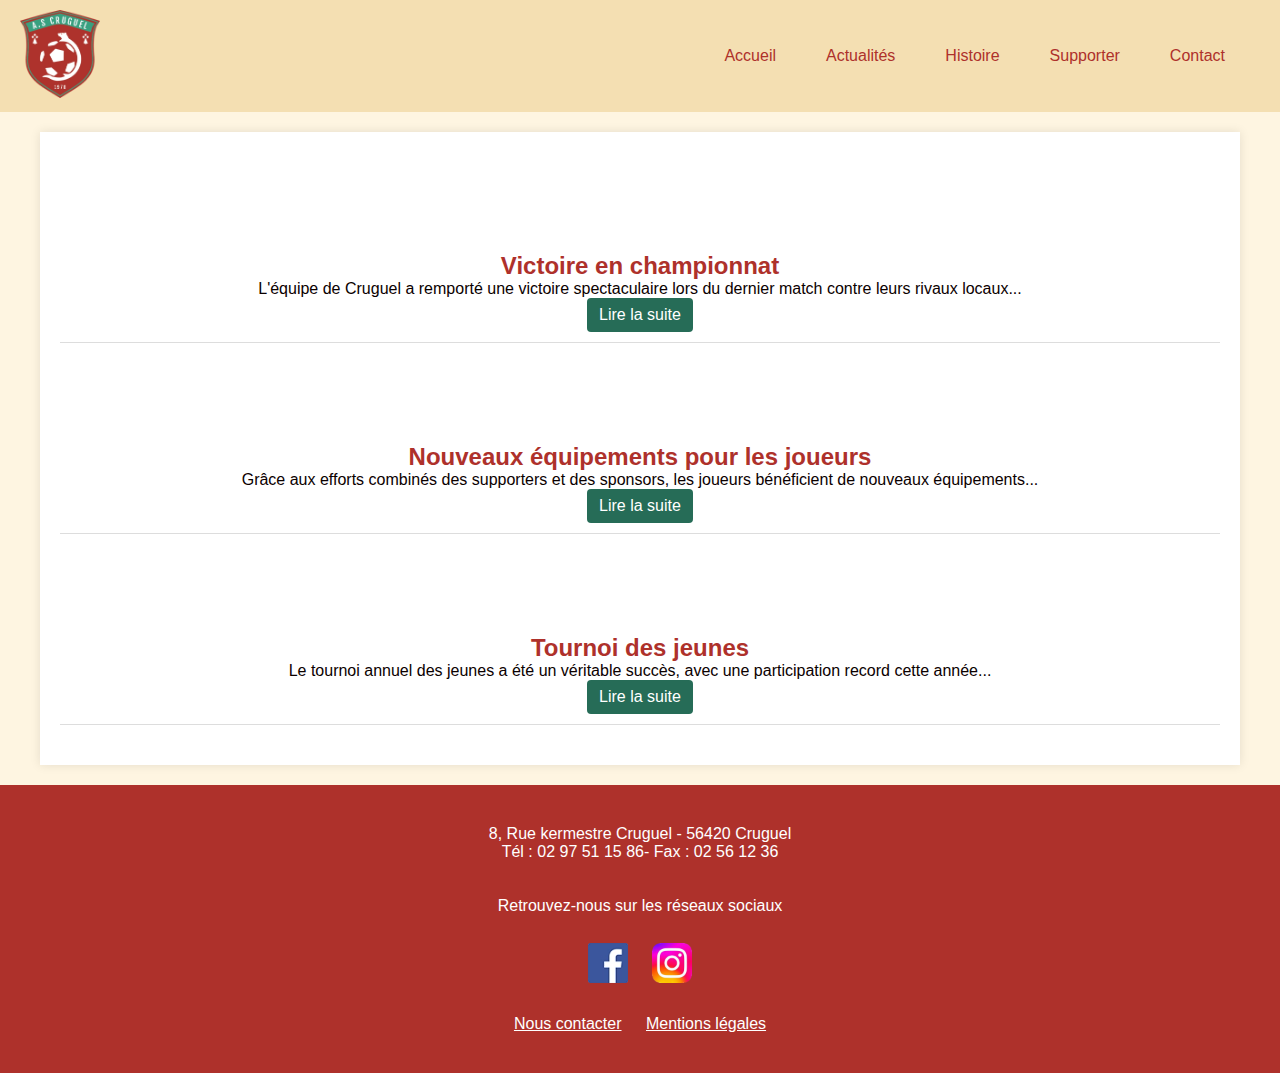
==== actualites.html @ 07a7fdc0 "page juliette" ====
<!DOCTYPE html>
<html lang="fr">
<head>
    <meta charset="UTF-8">
    <meta http-equiv="X-UA-Compatible" content="IE=edge">
    <meta name="viewport" content="width=device-width, initial-scale=1.0">
    <title>Actualités</title>
    <link rel="stylesheet" href="actu.css">
</head>
<body>
    <header class="main-head">
        <div id="logocrugel">
            <img src="logocrugel/crugel-logo copie.webp" loading="lazy" alt="as cruguel logo">
        </div>
        <nav class="menu">
            <div><a href="index.html">Accueil</a></div>
            <div><a href="actualites.html">Actualités</a></div>
            <div><a href="Histoire.html">Histoire</a></div>
            <div><a href="#Supporter">Supporter</a></div>
            <div><a href="contact.html">Contact</a></div>
        </nav>
    </header>

    <main class="actualites-container">
        <section class="article">
            <h2>Victoire en championnat</h2>
            <p>L'équipe de Cruguel a remporté une victoire spectaculaire lors du dernier match contre leurs rivaux locaux...</p>
            <a href="#">Lire la suite</a>
        </section>

        <section class="article">
            <h2>Nouveaux équipements pour les joueurs</h2>
            <p>Grâce aux efforts combinés des supporters et des sponsors, les joueurs bénéficient de nouveaux équipements...</p>
            <a href="#">Lire la suite</a>
        </section>

        <section class="article">
            <h2>Tournoi des jeunes</h2>
            <p>Le tournoi annuel des jeunes a été un véritable succès, avec une participation record cette année...</p>
            <a href="#">Lire la suite</a> 
        </section>
    </main>

    <footer>
 
        <div id="adresse">8, Rue kermestre Cruguel - 56420 Cruguel</div>
     
        <div id="telephone">Tél : 02 97 51 15 86- Fax : 02 56 12 36</div>
     
        <br><br>
     
        <div id="reseauxsociaux">Retrouvez-nous sur les réseaux sociaux</div>
     
        <br>
     
        <div class="icones">
            <a href="https://www.instagram.com/ascruguel/ " title="logo instagram" ><img id="logoinstagram" src="logocrugel/Facebook_logo_(square) copie.webp" loading="lazy" alt="logo facebook" width="40" height="40"></a>
            <a href="https://www.facebook.com/ascruguel/" title="logo facebook" ><img id="logofacebook" src="logocrugel/Instagram_icon.png copie.webp" loading="lazy" alt="logo instagramme" width="40" height="40"></a>
        </div>
     
        <br>
     
        <div class="contactmentionslegales">
            <a id="unique-link-6" href="contact.html">Nous contacter</a>
            <a id="unique-link-7" href="infospratiques.html">Mentions légales</a>
        </div>
     
    </footer>
</body>
</html>
---- actu.css ----
/* Styles généraux */
* {
    margin: 0;
    padding: 0;
    box-sizing: border-box;
 }
 
 body {
    font-family: 'Poppins', sans-serif;
    background-color: #fef5e1;
 }
 
 /* Section */
 section {
    margin-bottom: 100px;
    margin-top: 100px;
 }
 
 .about-us-banner {
    margin-top: 0px;
 }
 
 /* Header */
 .main-head {
    display: flex;
    justify-content: space-between;
    align-items: center;
    background-color: #F4DFB2;
    padding: 10px 20px;
 }
  
 #logocrugel {
    flex: 1;
 }
  
 #logocrugel img {
    max-width: 80px;
    height: auto;
 }
 
 .menu {
    display: flex;
    flex: 2;
    justify-content: flex-end;
    
 }
  
 .menu div a {
    color: #AE312B;
    text-decoration: none;
    padding: 10px 15px;
    font-size: 16px;
    margin-right: 20px;
 }
  
 .menu div a:hover {
    background-color: #d9bf86;
    color: #AE312B;
    border-radius: 5px;
 }

 .actualites-container {
   max-width: 1200px;
   margin: 20px auto;
   padding: 20px;
   background-color: #fff;
   box-shadow: 0 0 10px rgba(0,0,0,0.1);
}

.article {
   margin-bottom: 20px;
   border-bottom: 1px solid #ddd;
   padding-bottom: 10px;
   text-align: center; 
}

.article h2 {
   font-size: 24px;
   color: #AE312B;
}

.article p {
   font-size: 16px;
   color: #0b0000;
}

.article a {
   display: inline-block;
   margin-top: 10px;
   padding: 8px 12px;
   background-color: #266c57;
   color: #fff;
   text-decoration: none;
   border-radius: 4px;
   margin: 0 auto; 
}

.article a:hover {
   background-color: #39A181;
}

/* Footer styles */

footer {
   background-color: #AE312B;
   padding: 40px;
   text-align: center;
   color: #ffffff;
}

.icones a img {
   width: 40px;
   height: auto;
   margin: 10px;
}

.contactmentionslegales a {
   color: #ffffff;
   padding: 10px;
}
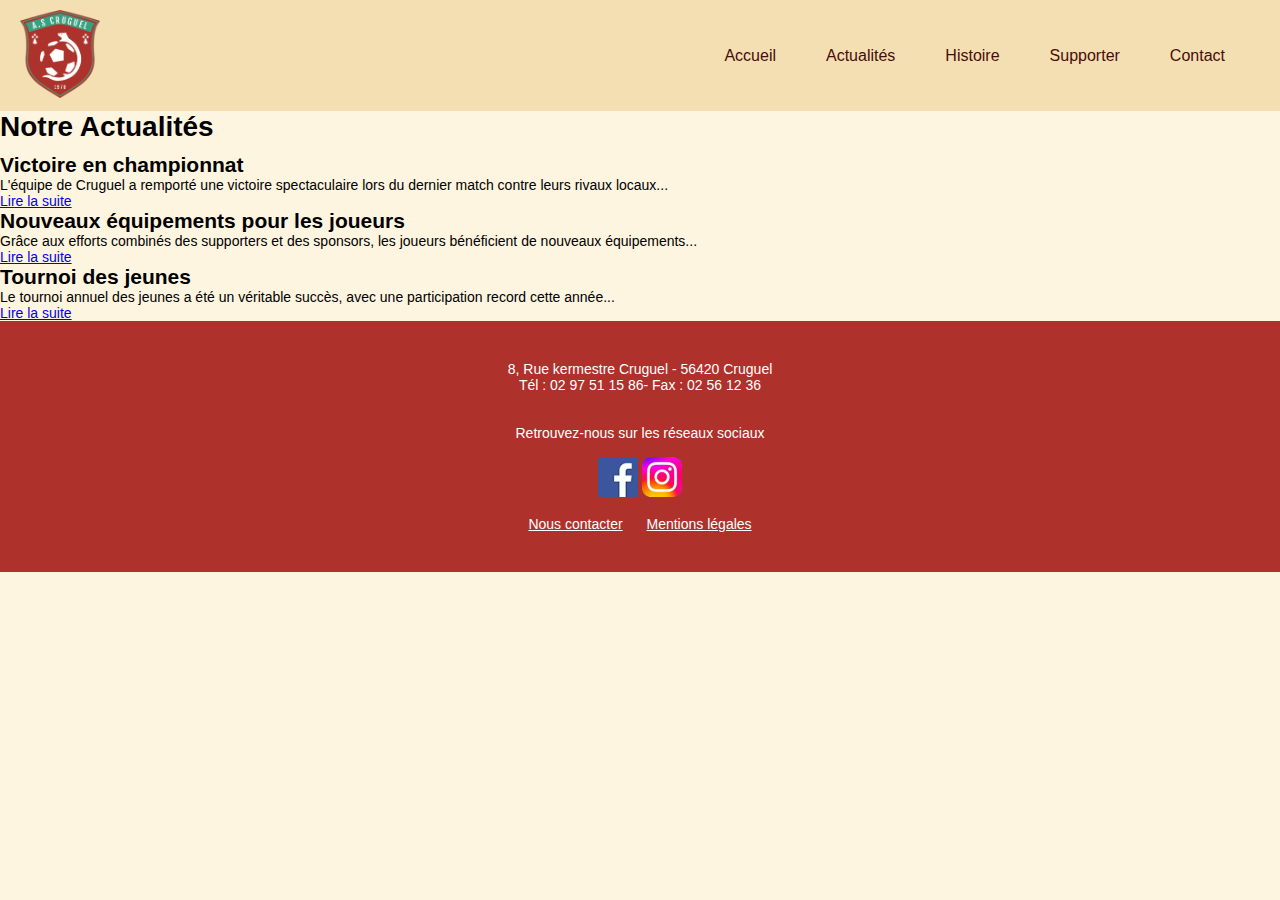
==== commit 0bc676a3: "finalité" ====
--- a/actualites.html
+++ b/actualites.html
@@ -4,23 +4,27 @@
     <meta charset="UTF-8">
     <meta http-equiv="X-UA-Compatible" content="IE=edge">
     <meta name="viewport" content="width=device-width, initial-scale=1.0">
+    <meta name="description" content="Découvrez l'actualites du club.">
     <title>Actualités</title>
     <link rel="stylesheet" href="actu.css">
 </head>
 <body>
     <header class="main-head">
         <div id="logocrugel">
-            <img src="logocrugel/crugel-logo copie.webp" loading="lazy" alt="as cruguel logo">
+            <img src="logocrugel/crugel-logo.webp" loading="lazy" alt="as cruguel logo">
         </div>
         <nav class="menu">
             <div><a href="index.html">Accueil</a></div>
             <div><a href="actualites.html">Actualités</a></div>
             <div><a href="Histoire.html">Histoire</a></div>
-            <div><a href="#Supporter">Supporter</a></div>
+            <div><a href="Supporter.html">Supporter</a></div>
             <div><a href="contact.html">Contact</a></div>
         </nav>
     </header>
-
+    <div class="heading">
+        <h1>Notre Actualités</h1>
+       
+    </div>
     <main class="actualites-container">
         <section class="article">
             <h2>Victoire en championnat</h2>
@@ -54,8 +58,8 @@
         <br>
      
         <div class="icones">
-            <a href="https://www.instagram.com/ascruguel/ " title="logo instagram" ><img id="logoinstagram" src="logocrugel/Facebook_logo_(square) copie.webp" loading="lazy" alt="logo facebook" width="40" height="40"></a>
-            <a href="https://www.facebook.com/ascruguel/" title="logo facebook" ><img id="logofacebook" src="logocrugel/Instagram_icon.png copie.webp" loading="lazy" alt="logo instagramme" width="40" height="40"></a>
+            <a href="https://www.instagram.com/ascruguel/ " title="logo instagram" ><img id="logoinstagram" src="logocrugel/Facebook.webp" loading="lazy" alt="logo facebook" width="40" height="40"></a>
+            <a href="https://www.facebook.com/ascruguel/" title="logo facebook" ><img id="logofacebook" src="logocrugel/Instagram.webp" loading="lazy" alt="logo instagramme" width="40" height="40"></a>
         </div>
      
         <br>
--- a/actu.css
+++ b/actu.css
@@ -1,121 +1 @@
-/* Styles généraux */
-* {
-    margin: 0;
-    padding: 0;
-    box-sizing: border-box;
- }
- 
- body {
-    font-family: 'Poppins', sans-serif;
-    background-color: #fef5e1;
- }
- 
- /* Section */
- section {
-    margin-bottom: 100px;
-    margin-top: 100px;
- }
- 
- .about-us-banner {
-    margin-top: 0px;
- }
- 
- /* Header */
- .main-head {
-    display: flex;
-    justify-content: space-between;
-    align-items: center;
-    background-color: #F4DFB2;
-    padding: 10px 20px;
- }
-  
- #logocrugel {
-    flex: 1;
- }
-  
- #logocrugel img {
-    max-width: 80px;
-    height: auto;
- }
- 
- .menu {
-    display: flex;
-    flex: 2;
-    justify-content: flex-end;
-    
- }
-  
- .menu div a {
-    color: #AE312B;
-    text-decoration: none;
-    padding: 10px 15px;
-    font-size: 16px;
-    margin-right: 20px;
- }
-  
- .menu div a:hover {
-    background-color: #d9bf86;
-    color: #AE312B;
-    border-radius: 5px;
- }
-
- .actualites-container {
-   max-width: 1200px;
-   margin: 20px auto;
-   padding: 20px;
-   background-color: #fff;
-   box-shadow: 0 0 10px rgba(0,0,0,0.1);
-}
-
-.article {
-   margin-bottom: 20px;
-   border-bottom: 1px solid #ddd;
-   padding-bottom: 10px;
-   text-align: center; 
-}
-
-.article h2 {
-   font-size: 24px;
-   color: #AE312B;
-}
-
-.article p {
-   font-size: 16px;
-   color: #0b0000;
-}
-
-.article a {
-   display: inline-block;
-   margin-top: 10px;
-   padding: 8px 12px;
-   background-color: #266c57;
-   color: #fff;
-   text-decoration: none;
-   border-radius: 4px;
-   margin: 0 auto; 
-}
-
-.article a:hover {
-   background-color: #39A181;
-}
-
-/* Footer styles */
-
-footer {
-   background-color: #AE312B;
-   padding: 40px;
-   text-align: center;
-   color: #ffffff;
-}
-
-.icones a img {
-   width: 40px;
-   height: auto;
-   margin: 10px;
-}
-
-.contactmentionslegales a {
-   color: #ffffff;
-   padding: 10px;
-}
- +.container p,h1{margin-bottom:10px}*,textarea{box-sizing:border-box}.contact-left h3,label{color:#ae312b}*{margin:0;padding:0;font-family:Poppins,sans-serif}body{background:#fef5e1;font-size:14px}.main-head{display:flex;justify-content:space-between;align-items:center;background-color:#f4dfb2;padding:10px 20px}#logocrugel{flex:1}#logocrugel img{max-width:80px;height:auto}.menu{display:flex;flex:2;justify-content:flex-end}.menu div a{color:#470d0a;text-decoration:none;padding:10px 15px;font-size:16px;transition:background-color .3s,color .3s;margin-right:20px}.menu div a:hover{background-color:#bcac89;color:#ae312b;border-radius:5px}.container{width:80%;margin:50px auto}.contact-box{background:#fff;display:flex;flex-direction:row;justify-content:space-between}.contact-right,button{background:#ae312b;color:#fff}.contact-left{flex-basis:60%;padding:40px 60px}.contact-right{flex-basis:40px;padding:40px}.container p{text-align:center}.input-row{display:flex;flex-wrap:wrap;justify-content:space-between;margin-bottom:20px}.input-group{flex-basis:100%;margin-bottom:20px}.input-group input,textarea{width:100%;border:none;border-bottom:1px solid #ccc;outline:0;padding-bottom:5px}textarea{width:100%;border:1px solid #ccc;outline:0;padding:10px}label{margin-bottom:6px;display:block}button{width:100px;border:none;outline:0;height:35px;border-radius:30px;margin-top:20px;box-shadow:0 5px 15px 0 rgba(28,0,181,.3)}.contact-left h3,.contact-right h3{font-weight:600;margin-bottom:30px}footer,tr td a{color:#fff}tr td:first-child{padding-right:20px}tr td{padding-top:20px}footer{background-color:#ae312b;padding:40px;text-align:center}.footer .icones a img{width:40px;height:auto;margin:10px}.contactmentionslegales a{color:#fff;padding:10px}@media screen and (max-width:768px){.main-head{flex-direction:column;align-items:center}#logocrugel{margin-bottom:10px}.menu{justify-content:center}.menu div a{margin-right:10px;font-size:14px;padding:8px 12px}.contact-left,.contact-right{flex-basis:100%;padding:20px}.contact-box{flex-direction:column}}@media screen and (max-width:480px){#logocrugel img{max-width:40px}.menu div a{font-size:12px;padding:6px 10px}.contact-left,.contact-right{padding:10px}button{width:80px;height:30px}}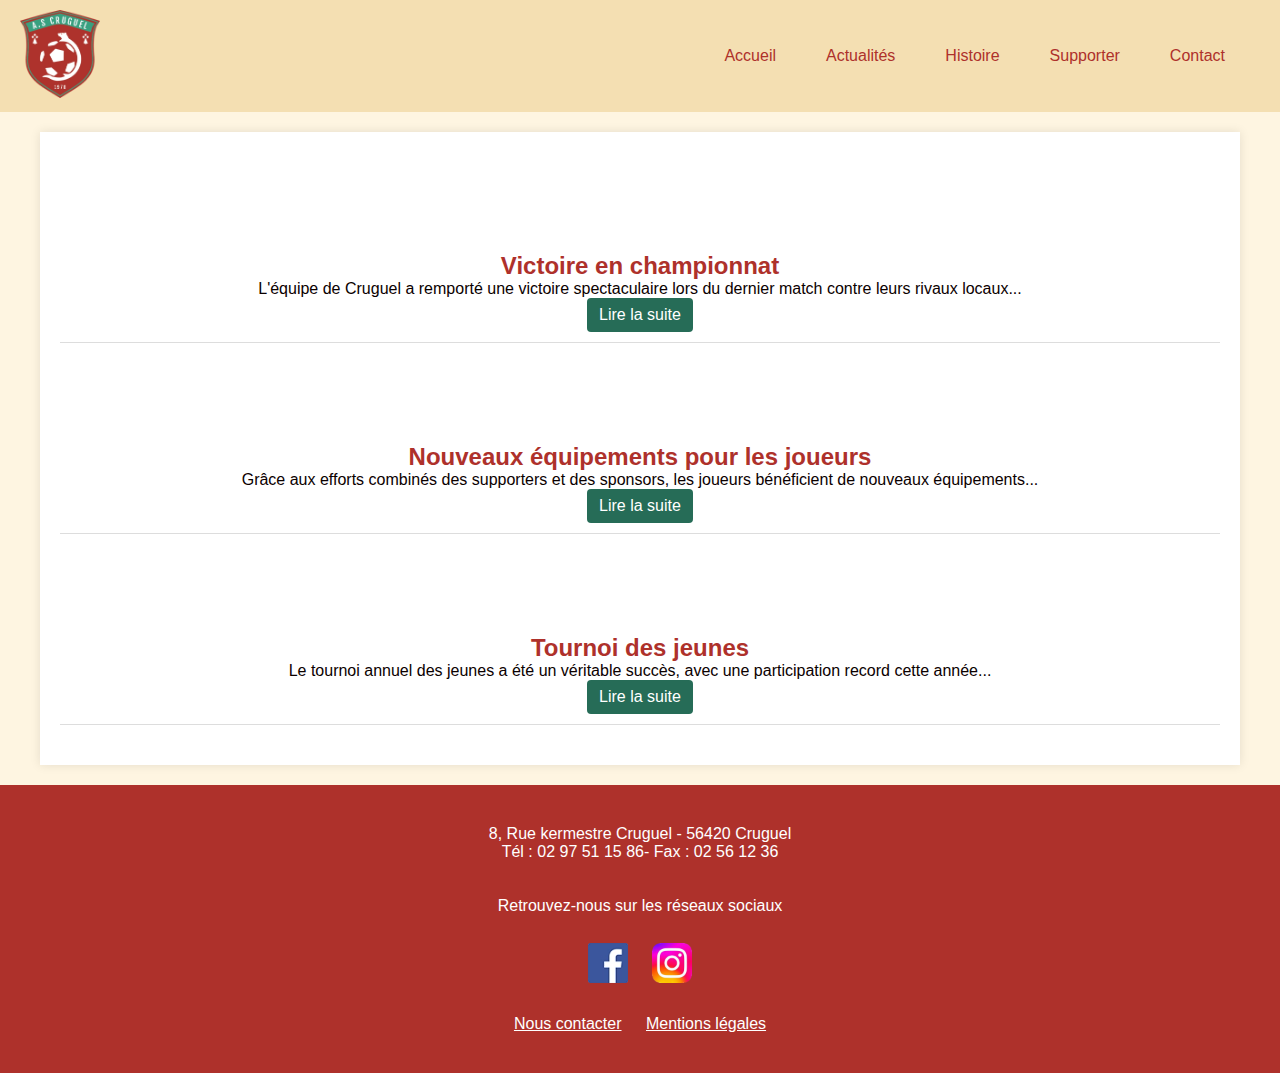
==== commit d28fa52b: "FIN" ====
--- a/actualites.html
+++ b/actualites.html
@@ -21,10 +21,7 @@
             <div><a href="contact.html">Contact</a></div>
         </nav>
     </header>
-    <div class="heading">
-        <h1>Notre Actualités</h1>
-       
-    </div>
+
     <main class="actualites-container">
         <section class="article">
             <h2>Victoire en championnat</h2>
--- a/actu.css
+++ b/actu.css
@@ -1 +1,143 @@
-.container p,h1{margin-bottom:10px}*,textarea{box-sizing:border-box}.contact-left h3,label{color:#ae312b}*{margin:0;padding:0;font-family:Poppins,sans-serif}body{background:#fef5e1;font-size:14px}.main-head{display:flex;justify-content:space-between;align-items:center;background-color:#f4dfb2;padding:10px 20px}#logocrugel{flex:1}#logocrugel img{max-width:80px;height:auto}.menu{display:flex;flex:2;justify-content:flex-end}.menu div a{color:#470d0a;text-decoration:none;padding:10px 15px;font-size:16px;transition:background-color .3s,color .3s;margin-right:20px}.menu div a:hover{background-color:#bcac89;color:#ae312b;border-radius:5px}.container{width:80%;margin:50px auto}.contact-box{background:#fff;display:flex;flex-direction:row;justify-content:space-between}.contact-right,button{background:#ae312b;color:#fff}.contact-left{flex-basis:60%;padding:40px 60px}.contact-right{flex-basis:40px;padding:40px}.container p{text-align:center}.input-row{display:flex;flex-wrap:wrap;justify-content:space-between;margin-bottom:20px}.input-group{flex-basis:100%;margin-bottom:20px}.input-group input,textarea{width:100%;border:none;border-bottom:1px solid #ccc;outline:0;padding-bottom:5px}textarea{width:100%;border:1px solid #ccc;outline:0;padding:10px}label{margin-bottom:6px;display:block}button{width:100px;border:none;outline:0;height:35px;border-radius:30px;margin-top:20px;box-shadow:0 5px 15px 0 rgba(28,0,181,.3)}.contact-left h3,.contact-right h3{font-weight:600;margin-bottom:30px}footer,tr td a{color:#fff}tr td:first-child{padding-right:20px}tr td{padding-top:20px}footer{background-color:#ae312b;padding:40px;text-align:center}.footer .icones a img{width:40px;height:auto;margin:10px}.contactmentionslegales a{color:#fff;padding:10px}@media screen and (max-width:768px){.main-head{flex-direction:column;align-items:center}#logocrugel{margin-bottom:10px}.menu{justify-content:center}.menu div a{margin-right:10px;font-size:14px;padding:8px 12px}.contact-left,.contact-right{flex-basis:100%;padding:20px}.contact-box{flex-direction:column}}@media screen and (max-width:480px){#logocrugel img{max-width:40px}.menu div a{font-size:12px;padding:6px 10px}.contact-left,.contact-right{padding:10px}button{width:80px;height:30px}}+/* Styles généraux */
+* {
+    margin: 0;
+    padding: 0;
+    box-sizing: border-box;
+ }
+ 
+ body {
+    font-family: 'Poppins', sans-serif;
+    background-color: #fef5e1;
+ }
+ 
+ /* Section */
+ section {
+    margin-bottom: 100px;
+    margin-top: 100px;
+ }
+ 
+ .about-us-banner {
+    margin-top: 0px;
+ }
+ 
+ /* Header */
+ .main-head {
+    display: flex;
+    justify-content: space-between;
+    align-items: center;
+    background-color: #F4DFB2;
+    padding: 10px 20px;
+ }
+ 
+ #logocrugel {
+    flex: 1;
+ }
+ 
+ #logocrugel img {
+    max-width: 80px;
+    height: auto;
+ }
+ 
+ .menu {
+    display: flex;
+    flex: 2;
+    justify-content: flex-end;
+   
+ }
+ 
+ .menu div a {
+    color: #AE312B;
+    text-decoration: none;
+    padding: 10px 15px;
+    font-size: 16px;
+    margin-right: 20px;
+ }
+ 
+ .menu div a:hover {
+    background-color: #d9bf86;
+    color: #AE312B;
+    border-radius: 5px;
+ }
+ 
+ .actualites-container {
+   max-width: 1200px;
+   margin: 20px auto;
+   padding: 20px;
+   background-color: #fff;
+   box-shadow: 0 0 10px rgba(0,0,0,0.1);
+}
+ 
+.article {
+   margin-bottom: 20px;
+   border-bottom: 1px solid #ddd;
+   padding-bottom: 10px;
+   text-align: center;
+}
+ 
+.article h2 {
+   font-size: 24px;
+   color: #AE312B;
+}
+ 
+.article p {
+   font-size: 16px;
+   color: #0b0000;
+}
+ 
+.article a {
+   display: inline-block;
+   margin-top: 10px;
+   padding: 8px 12px;
+   background-color: #266c57;
+   color: #fff;
+   text-decoration: none;
+   border-radius: 4px;
+   margin: 0 auto;
+}
+ 
+.article a:hover {
+   background-color: #39A181;
+}
+ 
+/* Footer styles */
+ 
+footer {
+   background-color: #AE312B;
+   padding: 40px;
+   text-align: center;
+   color: #ffffff;
+}
+ 
+.icones a img {
+   width: 40px;
+   height: auto;
+   margin: 10px;
+}
+ 
+.contactmentionslegales a {
+   color: #ffffff;
+   padding: 10px;
+}
+ 
+.heading p {
+   font-size: 18px;
+   color: #666;
+   margin-bottom: 35px;
+}
+ 
+@media (max-width: 1024px) {
+   .main-head {
+      flex-direction: column;
+      padding: 20px;
+   }
+ 
+   .menu {
+      flex-direction: column;
+      align-items: center;
+   }
+ 
+   .menu div a {
+      margin-right: 0;
+      margin-bottom: 10px;
+   }
+}